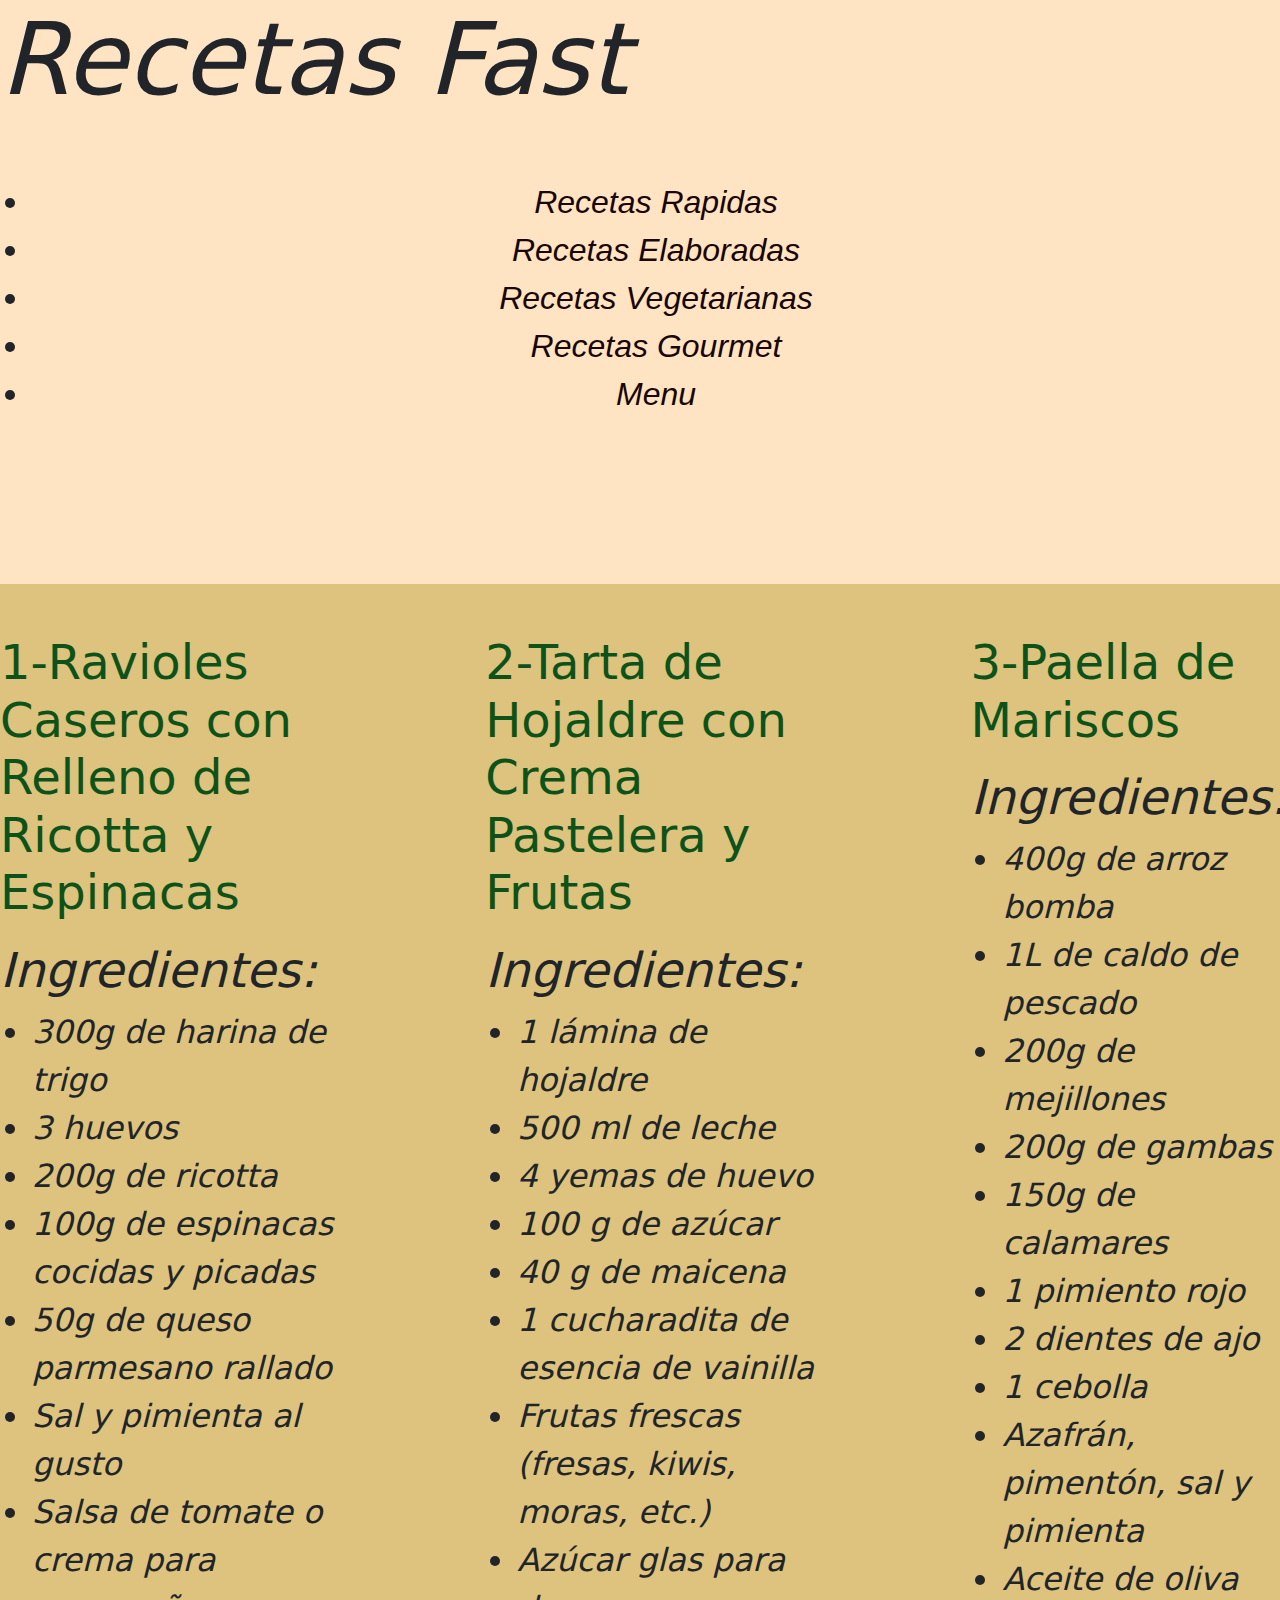
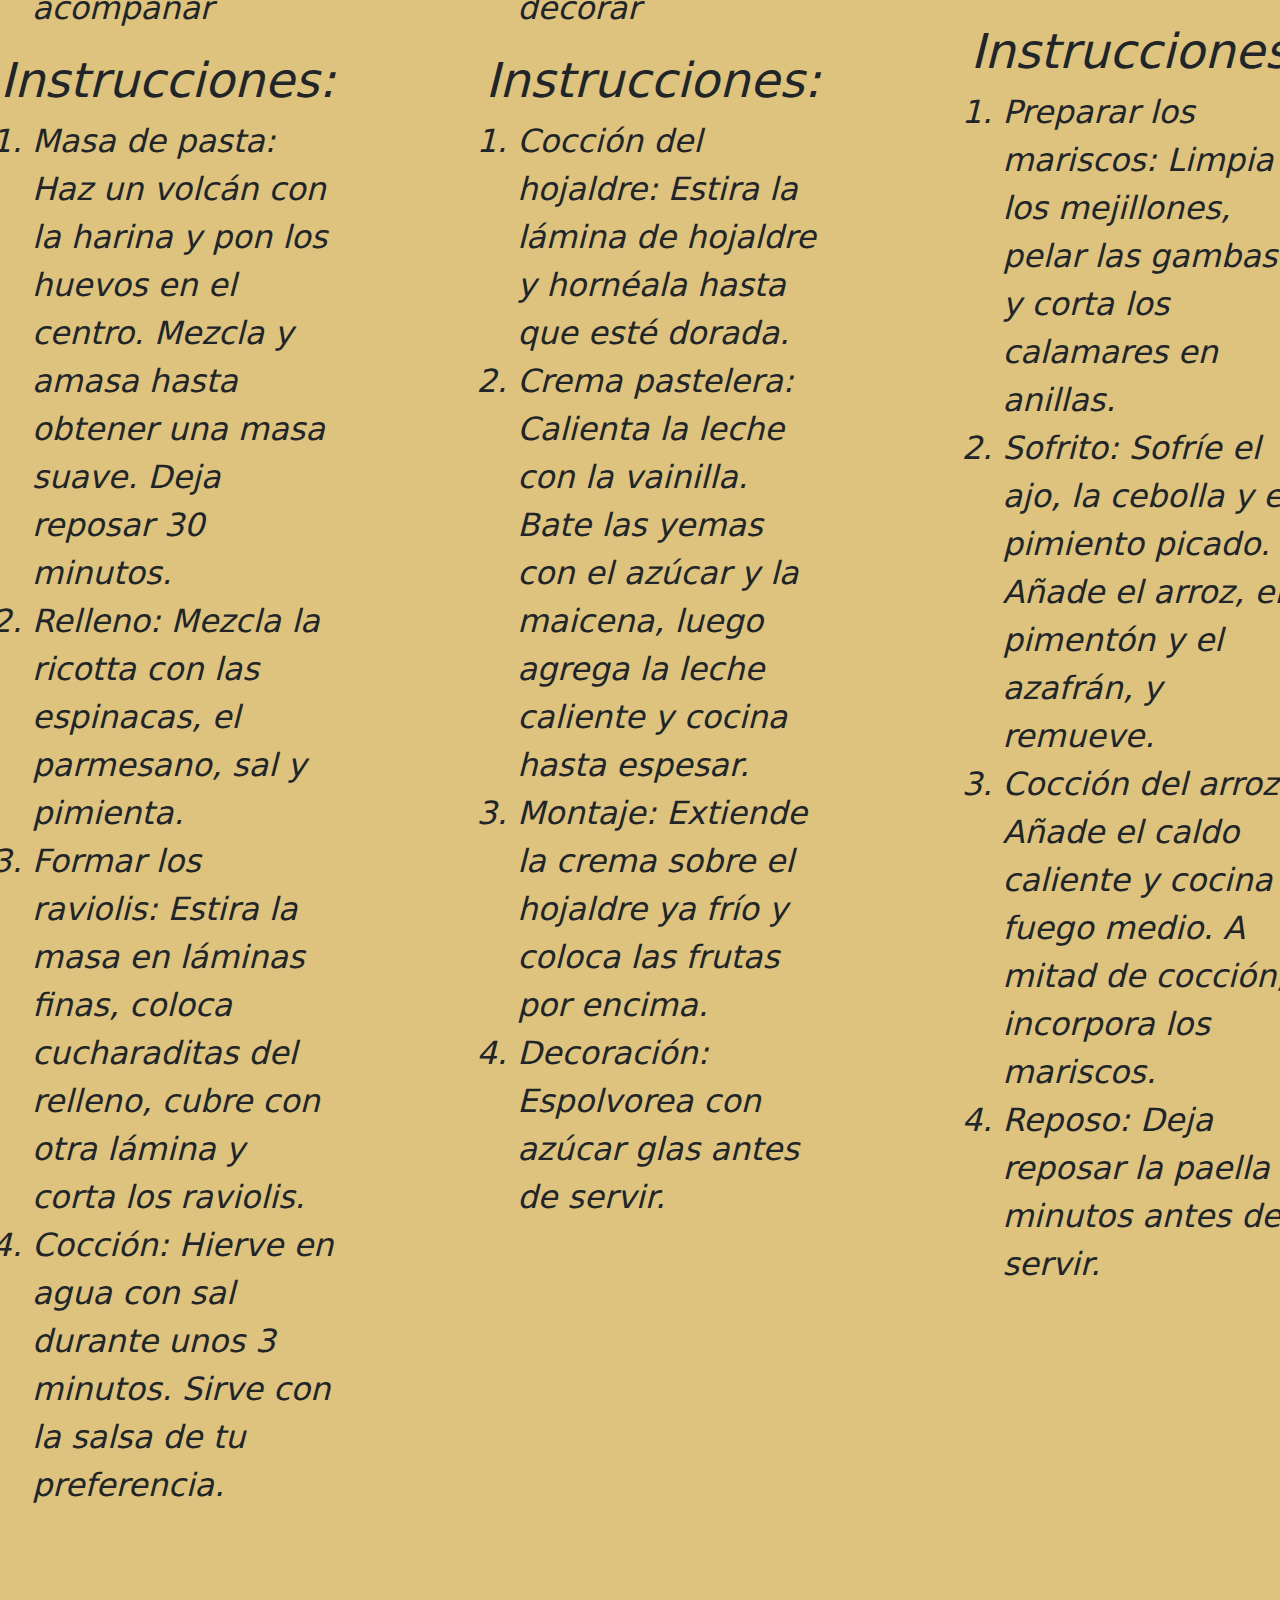
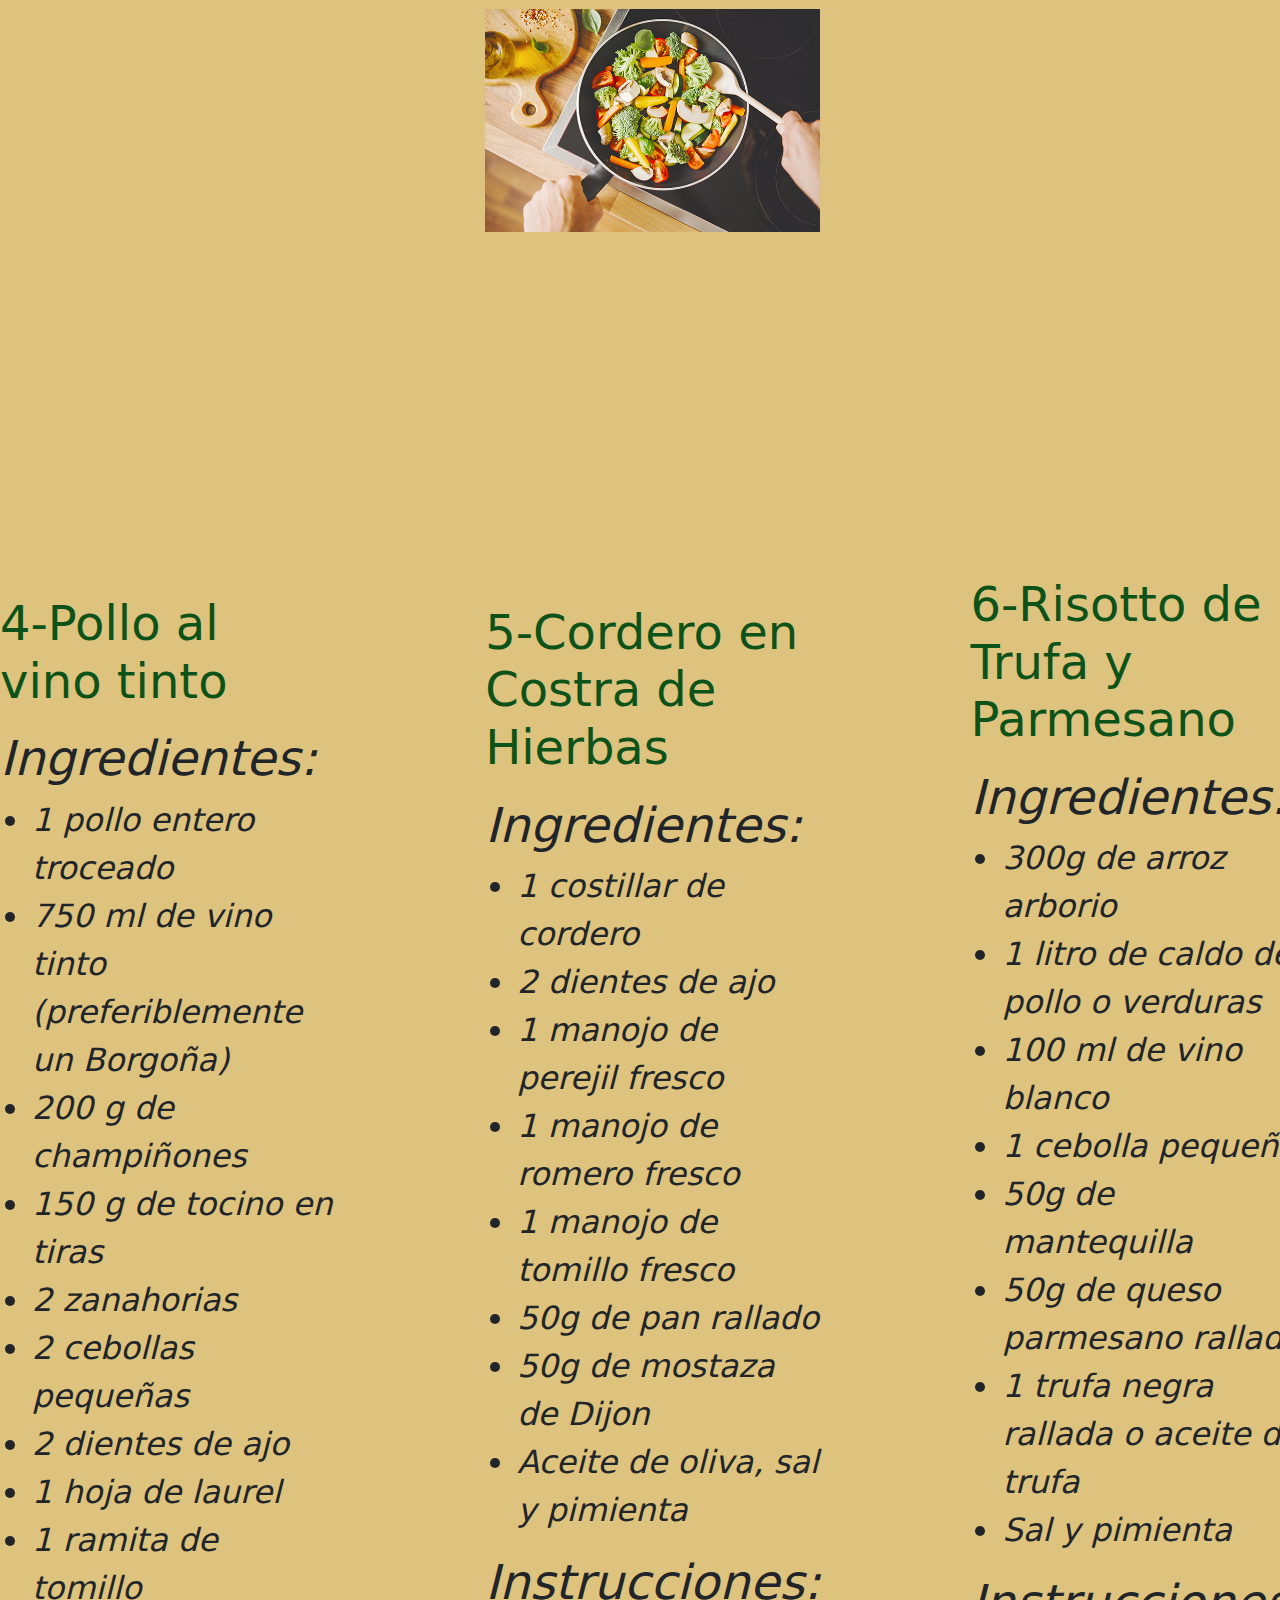
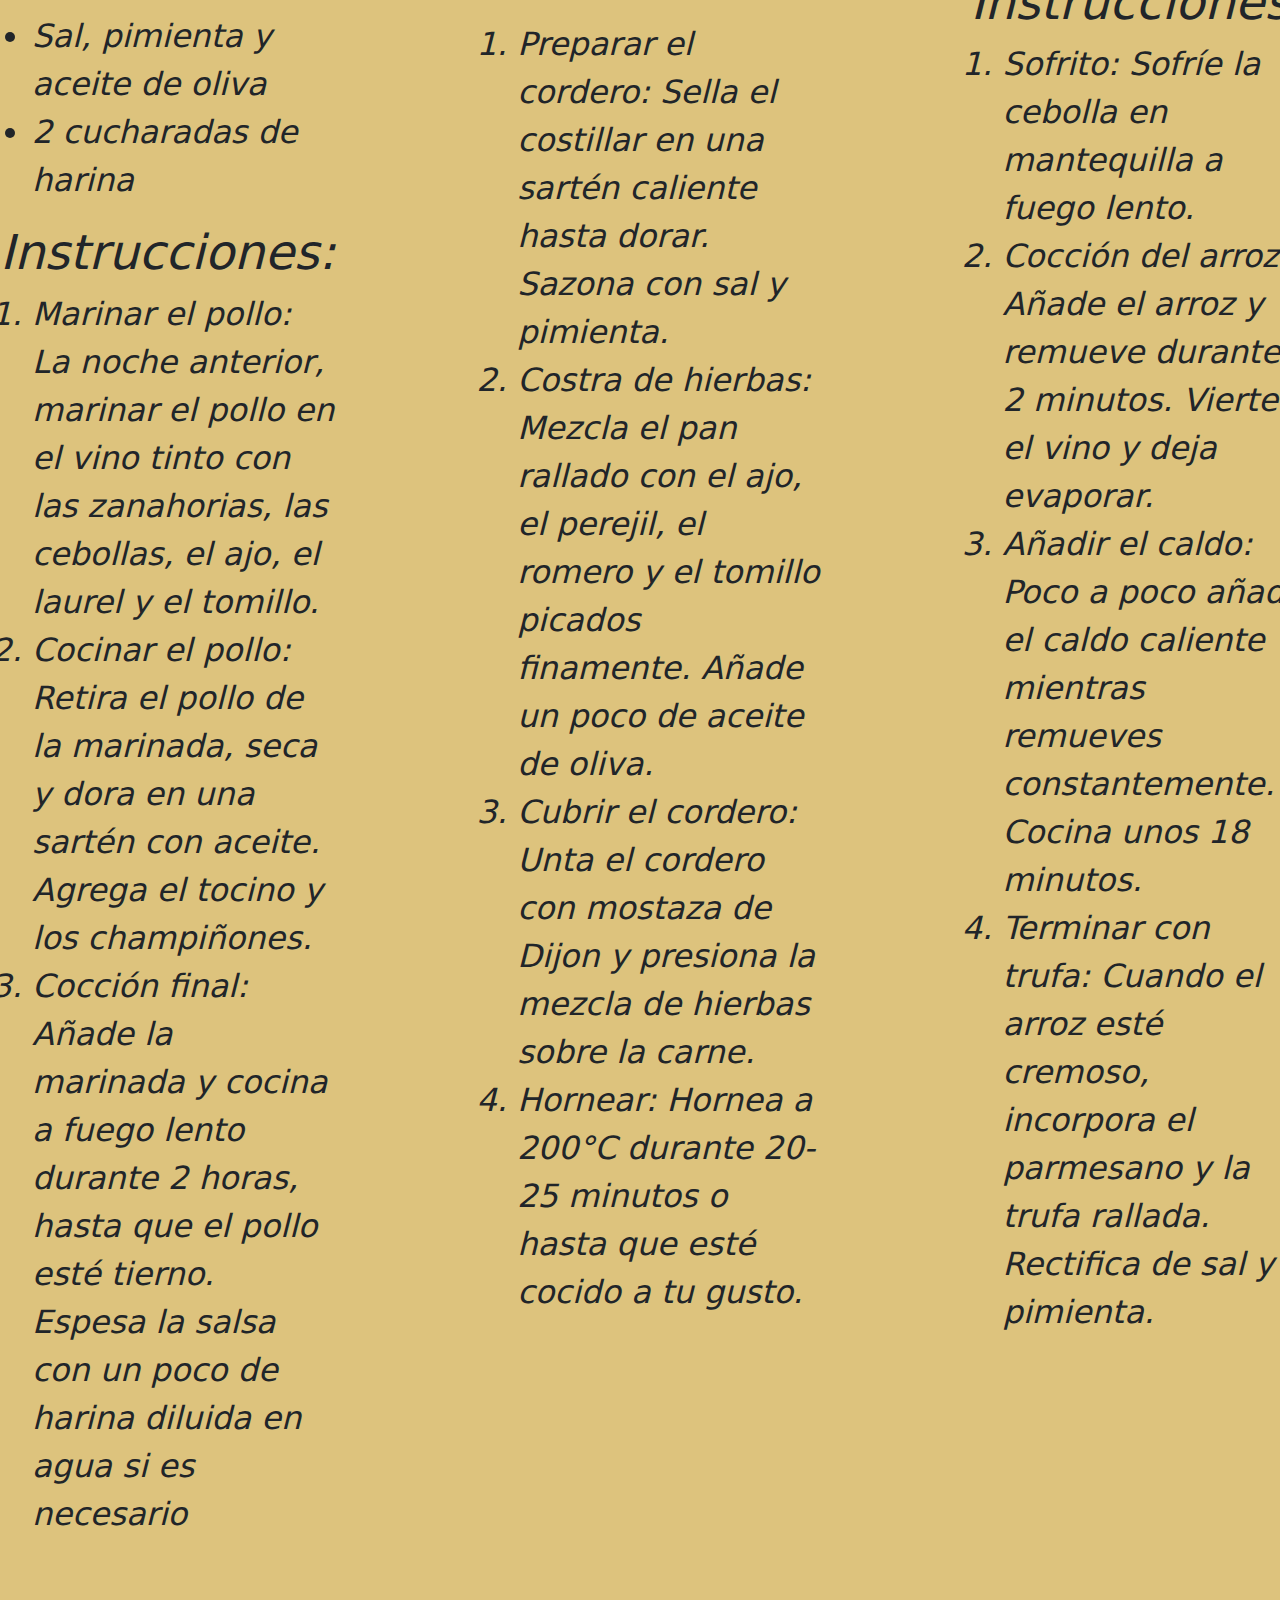
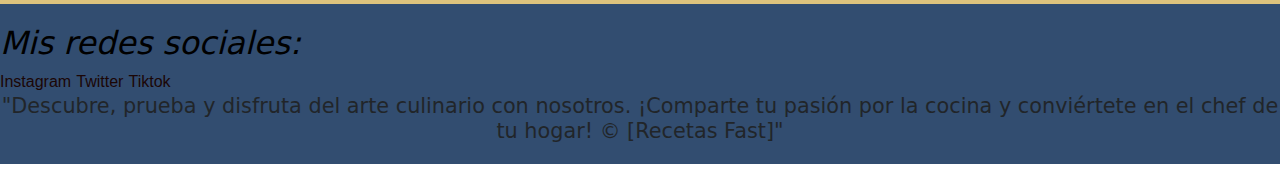
==== html/elaboradas.html @ ef3c0f91 "Entrega N°1" ====
<!DOCTYPE html>
<html lang="en">
<head>
    <meta charset="UTF-8">
    <meta name="viewport" content="width=device-width, initial-scale=1.0">

    <link href="https://cdn.jsdelivr.net/npm/bootstrap@5.3.3/dist/css/bootstrap.min.css" rel="stylesheet" 
    integrity="sha384-QWTKZyjpPEjISv5WaRU9OFeRpok6YctnYmDr5pNlyT2bRjXh0JMhjY6hW+ALEwIH" crossorigin="anonymous">

    <title>RecetasFast</title> <link rel="stylesheet" href="../css/styles.css">
</head>

<body>
     <header>
         <h1>Recetas Fast</h1>
         <nav>
             <ul>
                 <li>
                     <a href="rapidas.html">Recetas Rapidas</a>
                 </li>
                 <li>
                     <a href="elaboradas.html">Recetas Elaboradas</a>
                 </li>
                 <li>
                     <a href="vegetarianas.html">Recetas Vegetarianas</a>
                 </li>
                 <li>
                     <a href="gourmet.html">Recetas Gourmet</a>
                 </li>
                 <li>
                     <a href="../index.html">Menu</a>
                 </li>
             </ul>
         </nav>
         
         <img src="../multimedia/cocinando.avif" width="200px" alt="Gourmet">
         
     </header>



   <main class="grid-container-elaboradas">
   
       <section class="grid-item-1"> 
   
           <div>
                <h3>1-Ravioles Caseros con Relleno de Ricotta y Espinacas</h3>
            <h4 class="ingredientes">Ingredientes:</h4>
            <ul>
                <li>300g de harina de trigo</li>
                <li>3 huevos</li>
                <li>200g de ricotta</li>
                <li>100g de espinacas cocidas y picadas</li>
                <li>50g de queso parmesano rallado</li>
                <li>Sal y pimienta al gusto</li>
                <li>Salsa de tomate o crema para acompañar</li>
            </ul>
            
            
            <h4 class="instrucciones">Instrucciones:</h4>
            <ol>
                <li>Masa de pasta: Haz un volcán con la harina y pon los huevos en el centro. Mezcla y amasa hasta obtener una masa suave. Deja reposar 30 minutos.</li>
                <li>Relleno: Mezcla la ricotta con las espinacas, el parmesano, sal y pimienta.</li>
                <li>Formar los raviolis: Estira la masa en láminas finas, coloca cucharaditas del relleno, cubre con otra lámina y corta los raviolis.</li>
                <li>Cocción: Hierve en agua con sal durante unos 3 minutos. Sirve con la salsa de tu preferencia.</li>
            </ol>
           </div>
   
           <div>
               <h3 class="margin">4-Pollo al vino tinto</h3>
               <h4 class="ingredientes">Ingredientes:</h4>
               <ul>
                   <li>1 pollo entero troceado</li>
                   <li>750 ml de vino tinto (preferiblemente un Borgoña)</li>
                   <li>200 g de champiñones</li>
                   <li>150 g de tocino en tiras</li>
                   <li>2 zanahorias</li>
                   <li>2 cebollas pequeñas</li>
                   <li>2 dientes de ajo</li>
                   <li>1 hoja de laurel</li>
                   <li>1 ramita de tomillo</li>
                   <li>Sal, pimienta y aceite de oliva</li>
                   <li>2 cucharadas de harina</li>
               </ul>
               <h4 class="instrucciones">Instrucciones:</h4>
               <ol>
                   <li>Marinar el pollo: La noche anterior, marinar el pollo en el vino tinto con las zanahorias, las cebollas, el ajo, el laurel y el tomillo.</li>
                   <li>Cocinar el pollo: Retira el pollo de la marinada, seca y dora en una sartén con aceite. Agrega el tocino y los champiñones.</li>
                   <li>Cocción final: Añade la marinada y cocina a fuego lento durante 2 horas, hasta que el pollo esté tierno. Espesa la salsa con un poco de harina diluida en agua si es necesario
               </ol>
           </div>
   
       </section>
   
       <section class="grid-item-2">
   
           <div>
              <h3>2-Tarta de Hojaldre con Crema Pastelera y Frutas</h3>
              <h4 class="ingredientes">Ingredientes:</h4>
              <ul>
                  <li>1 lámina de hojaldre</li>
                  <li>500 ml de leche</li>
                  <li>4 yemas de huevo</li>
                  <li>100 g de azúcar</li>
                  <li>40 g de maicena</li>
                  <li>1 cucharadita de esencia de vainilla</li>
                  <li>Frutas frescas (fresas, kiwis, moras, etc.)</li>
                  <li>Azúcar glas para decorar</li>
              </ul>
              <h4 class="instrucciones">Instrucciones:</h4>
              <ol>
                  <li>Cocción del hojaldre: Estira la lámina de hojaldre y hornéala hasta que esté dorada.</li>
                  <li>Crema pastelera: Calienta la leche con la vainilla. Bate las yemas con el azúcar y la maicena, luego agrega la leche caliente y cocina hasta espesar.</li>
                  <li>Montaje: Extiende la crema sobre el hojaldre ya frío y coloca las frutas por encima.</li>
                  <li>Decoración: Espolvorea con azúcar glas antes de servir.</li>
              </ol>
           </div>
   
   
   
           <section>
               <div class="grid-imagen">
                  <img class="grid-imagen" src="../multimedia/comida-elaborada2.jpg" class="centrar-imagenes" width="100%" alt="Comida">
               </div>
           </section>
   
   
   
           <div>
               <h3>5-Cordero en Costra de Hierbas</h3>
               <h4 class="ingredientes">Ingredientes:</h4>
               <ul>
                   <li>1 costillar de cordero</li>
                   <li>2 dientes de ajo</li>
                   <li>1 manojo de perejil fresco</li>
                   <li>1 manojo de romero fresco</li>
                   <li>1 manojo de tomillo fresco</li>
                   <li>50g de pan rallado</li>
                   <li>50g de mostaza de Dijon</li>
                   <li>Aceite de oliva, sal y pimienta</li>
               </ul>
               <h4 class="instrucciones">Instrucciones:</h4>
               <ol>
                   <li>Preparar el cordero: Sella el costillar en una sartén caliente hasta dorar. Sazona con sal y pimienta.</li>
                   <li>Costra de hierbas: Mezcla el pan rallado con el ajo, el perejil, el romero y el tomillo picados finamente. Añade un poco de aceite de oliva.</li>
                   <li>Cubrir el cordero: Unta el cordero con mostaza de Dijon y presiona la mezcla de hierbas sobre la carne.</li>
                   <li>Hornear: Hornea a 200°C durante 20-25 minutos o hasta que esté cocido a tu gusto.</li>
               </ol>
           </div>
   
       </section>
   
   
   
       <section class="grid-item-3">
   
           <div>
            <h3>3-Paella de Mariscos</h3>
             <h4 class="ingredientes">Ingredientes:</h4>
             <ul>
                 <li>400g de arroz bomba</li>
                 <li>1L de caldo de pescado</li>
                 <li>200g de mejillones</li>
                 <li>200g de gambas</li>
                 <li>150g de calamares</li>
                 <li>1 pimiento rojo</li>
                 <li>2 dientes de ajo</li>
                 <li>1 cebolla</li>
                 <li>Azafrán, pimentón, sal y pimienta</li>
                 <li>Aceite de oliva</li>
             </ul>
             <h4 class="instrucciones">Instrucciones:</h4>
             <ol>
                 <li>Preparar los mariscos: Limpia los mejillones, pelar las gambas y corta los calamares en anillas.</li>
                 <li>Sofrito: Sofríe el ajo, la cebolla y el pimiento picado. Añade el arroz, el pimentón y el azafrán, y remueve.</li>
                 <li>Cocción del arroz: Añade el caldo caliente y cocina a fuego medio. A mitad de cocción, incorpora los mariscos.</li>
                 <li>Reposo: Deja reposar la paella 5 minutos antes de servir.</li>
             </ol>
           </div>
       
           <div>
               <h3 class="margin">6-Risotto de Trufa y Parmesano</h3>
               <h4 class="ingredientes">Ingredientes:</h4>
               <ul>
                   <li>300g de arroz arborio</li>
                   <li>1 litro de caldo de pollo o verduras</li>
                   <li>100 ml de vino blanco</li>
                   <li>1 cebolla pequeña</li>
                   <li>50g de mantequilla</li>
                   <li>50g de queso parmesano rallado</li>
                   <li>1 trufa negra rallada o aceite de trufa</li>
                   <li>Sal y pimienta</li>
               </ul>
               <h4 class="instrucciones">Instrucciones:</h4>
               <ol>
                   <li>Sofrito: Sofríe la cebolla en mantequilla a fuego lento.</li>
                   <li>Cocción del arroz: Añade el arroz y remueve durante 2 minutos. Vierte el vino y deja evaporar.</li>
                   <li>Añadir el caldo: Poco a poco añade el caldo caliente mientras remueves constantemente. Cocina unos 18 minutos.</li>
                   <li>Terminar con trufa: Cuando el arroz esté cremoso, incorpora el parmesano y la trufa rallada. Rectifica de sal y pimienta.</li>
               </ol>
           </div>
   
       </section>
   
   
    </main>

    <footer>

     <h3> Mis redes sociales:</h3>

     <a href="https://www.instagram.com/_lauty_m_/">Instagram</a>
     <a href="https://x.com/Lauty2605">Twitter</a>
     <a href="https://www.tiktok.com/@0_lautty_0">Tiktok</a>

     <h4 class="moverFooter">"Descubre, prueba y disfruta del arte culinario con nosotros. ¡Comparte tu pasión por la cocina y conviértete en el chef de tu hogar! © [Recetas Fast]"</h4>

    </footer>


   <script src="https://cdn.jsdelivr.net/npm/bootstrap@5.3.3/dist/js/bootstrap.bundle.min.js" integrity="sha384-YvpcrYf0tY3lHB60NNkmXc5s9fDVZLESaAA55NDzOxhy9GkcIdslK1eN7N6jIeHz" 
   crossorigin="anonymous"> </script>

</body>

</html>
---- css/styles.css ----
* {margin: 0;
  padding: 0;
  box-sizing: border-box;}
 
 
 header{background-color: bisque;}

 header h1 {
  font-size: 100px;
  font-style: italic; 
 }

  body header img {
    position: relative;
    left: 1500px;
    top: -100px;
  }

  nav {
    text-align: center;
    font-size: 200%;
    position: relative;
    top: 50px;
  }

  a {
    text-decoration: none;
    color: rgb(27, 6, 6);
    font-weight: 2000;
    font-family: Arial, Helvetica, sans-serif;
  }




  main {background-color: rgb(221, 195, 125);}


  main h2 {
    margin-bottom: 60px;
    font-style: oblique;
    font-size: 2rem;
  }


  .grid-container {
    margin-top: 25px;
    margin-left: 25px;
    margin-right: 25px;

    display: grid ;
    grid-template-columns: repeat(4, 1fr);
    grid-template-rows: repeat(4, 250px);
    gap: 25px;
  }

  .grid-container .grid-item-1 {
    grid-column: 1/3;
    grid-row: 1/3;
    border-radius: 10px;
    text-align: center;
    font-size: 19px;
  }

  .grid-container .grid-item-2 {
    grid-column: 3/5;
    grid-row: 1/3;
    border-radius: 10px;
    text-align: center;
    font-size: 20px;
  }

  .grid-container .grid-item-3 {
    grid-column: 1/3;
    grid-row: 3/5;
    border-radius: 10px;
    text-align: center;
    font-size: 20px;
  }

  .grid-container .grid-item-4 {
    grid-column: 3/5;
    grid-row: 3/5;
    border-radius: 10px;
    text-align: center;
    font-size: 20px;
  }






  .grid-container-rapidas {
    display: grid ;
    grid-template-columns: repeat(3, 1fr);
    grid-template-rows: repeat(1, 1fr);
  }

  .grid-container-rapidas .grid-item-1 {
    display: grid;
    margin-top: 50px;
    margin-bottom: 30px;
  }

  .grid-container-rapidas .grid-item-2  {
    display: flex;
    align-items: center;
    padding-left: 2rem;
  }

  .grid-container-rapidas .grid-item-3 {
   display: grid;
   margin-top: 50px;
   margin-bottom: 50px;
  }

  




  .grid-container-elaboradas {
    display: grid ;
    grid-template-columns: repeat(3, 1fr);
    grid-template-rows: repeat(1, 1fr);
    gap: 150px;
  }

  .grid-container-elaboradas .grid-item-1 {
    display: grid;
    gap: 150px;
    margin-top: 50px;
    margin-bottom: 50px;
  }

  .grid-container-elaboradas .grid-item-2{
    display: grid;
    gap: 150px;
    margin-top: 50px;
    margin-bottom: 50px;
  }

  .grid-container-elaboradas .grid-item-2 .grid-imagen {
    display: grid;
    align-items: center;
    gap: 100px;
  }

  .grid-container-elaboradas .grid-item-3 {
    display: grid;
    gap: 150px;
    margin-top: 50px;
    margin-bottom: 50px;
  }






  .grid-container-vegetarianas {
    display: grid ;
    grid-template-columns: repeat(3, 1fr);
    grid-template-rows: repeat(1, 1fr);
    gap: 150px;
  }

  .grid-container-vegetarianas .grid-item-1 {
    display: grid;
    gap: 150px;
    margin-top: 50px;
    margin-bottom: 50px;
  }

  .grid-container-vegetarianas .grid-item-1 .grid-imagen-1 {
   display: flex;
  }

  .grid-container-vegetarianas .grid-item-2 {
    display: grid;
    align-items: center;
    gap: 100px;
  }

  .grid-container-vegetarianas .grid-item-3 {
    display: grid;
    gap: 150px;
    margin-top: 50px;
    margin-bottom: 50px;
  }

  .grid-container-vegetarianas .grid-item-1 .grid-imagen-2 {
    display: flex;
  }






  .grid-container-gourmet {
    display: grid ;
    grid-template-columns: repeat(3, 1fr);
    grid-template-rows: repeat(1, 1fr);
    gap: 150px;
  }

  .grid-container-gourmet .grid-item-1 {
    display: grid;
    gap: 150px;
    margin-top: 50px;
    margin-bottom: 50px;
  }

  .grid-container-gourmet .grid-item-2 {
    display: flex;
    align-items: center;
    padding-left: 2rem;
  }

  .grid-container-gourmet .grid-item-3 {
    display: grid;
    gap: 150px;
    margin-top: 50px;
    margin-bottom: 50px;
  }
  
  



  footer {background-color: rgb(50, 77, 112);}

  footer h3 {
    color: rgb(0, 0, 0);
    padding-top: 20px;
    font-style: italic;
    font-size: 2rem;
  }

  footer h4 {
    font-size: 130%;
  }

  .moverFooter {
    text-align: center;
    padding-bottom: 20px;
  }






  h3 {
    color: rgb(13, 83, 25);
    font-size: 3rem;
  }

  ul li {
    font-size: 2rem;
    font-style: oblique;
  }

  ol li {
    font-size: 2rem;
    font-style: oblique;
  }

  .editor-de-recetas {
    margin-bottom: 75px;
  }

  .centrar-imagenes {
    margin-bottom: 75px;
    justify-content: center;
    margin-left: 650px;
  }

  .ingredientes {
    margin-top: 20px;
    font-size: 3rem;
    font-style: italic;
  }

  .instrucciones {
    margin-top: 20px;
    font-size: 3rem;
    font-style: italic;
  }

  .margin {
    margin-top: 520px;
  }

  .marginImagen1 {
    margin-top: 300px;
    margin-bottom: 150px;
  }

  .marginImagen2 {
    margin-bottom: 50px;
  }
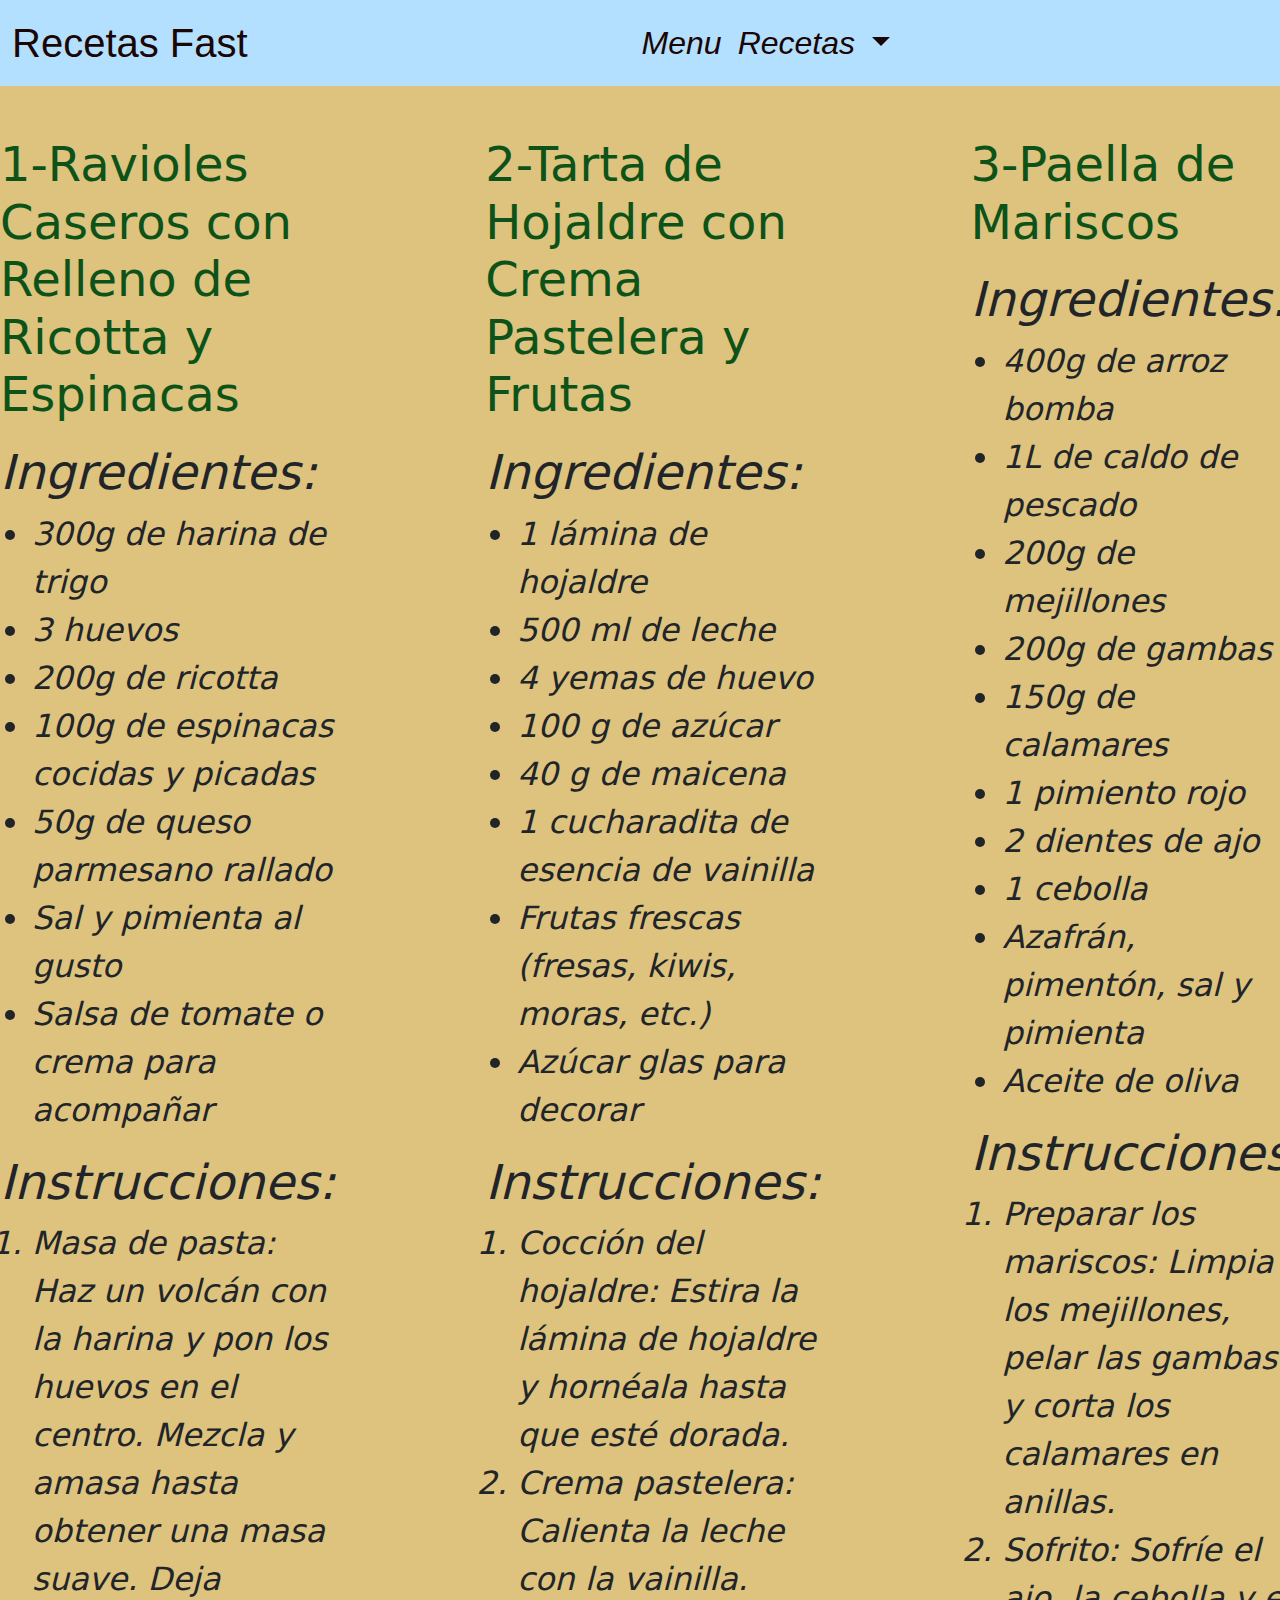
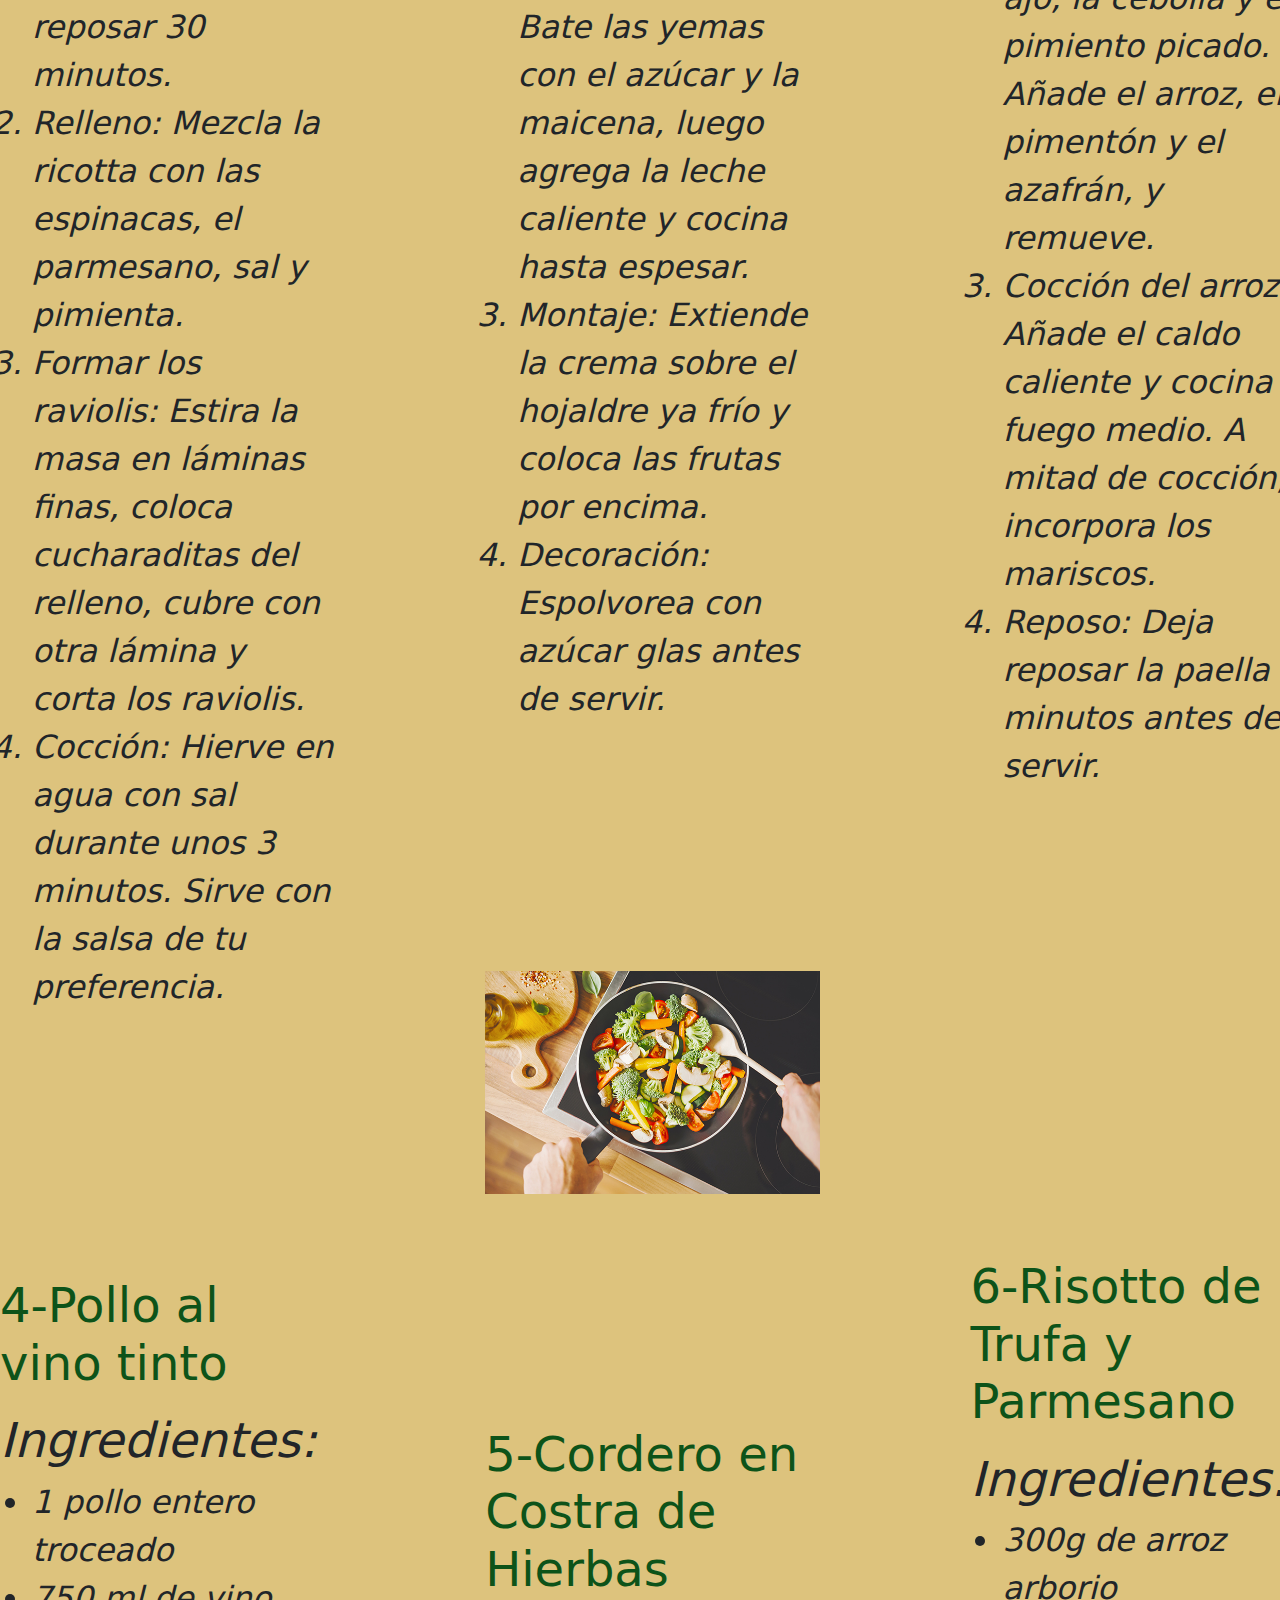
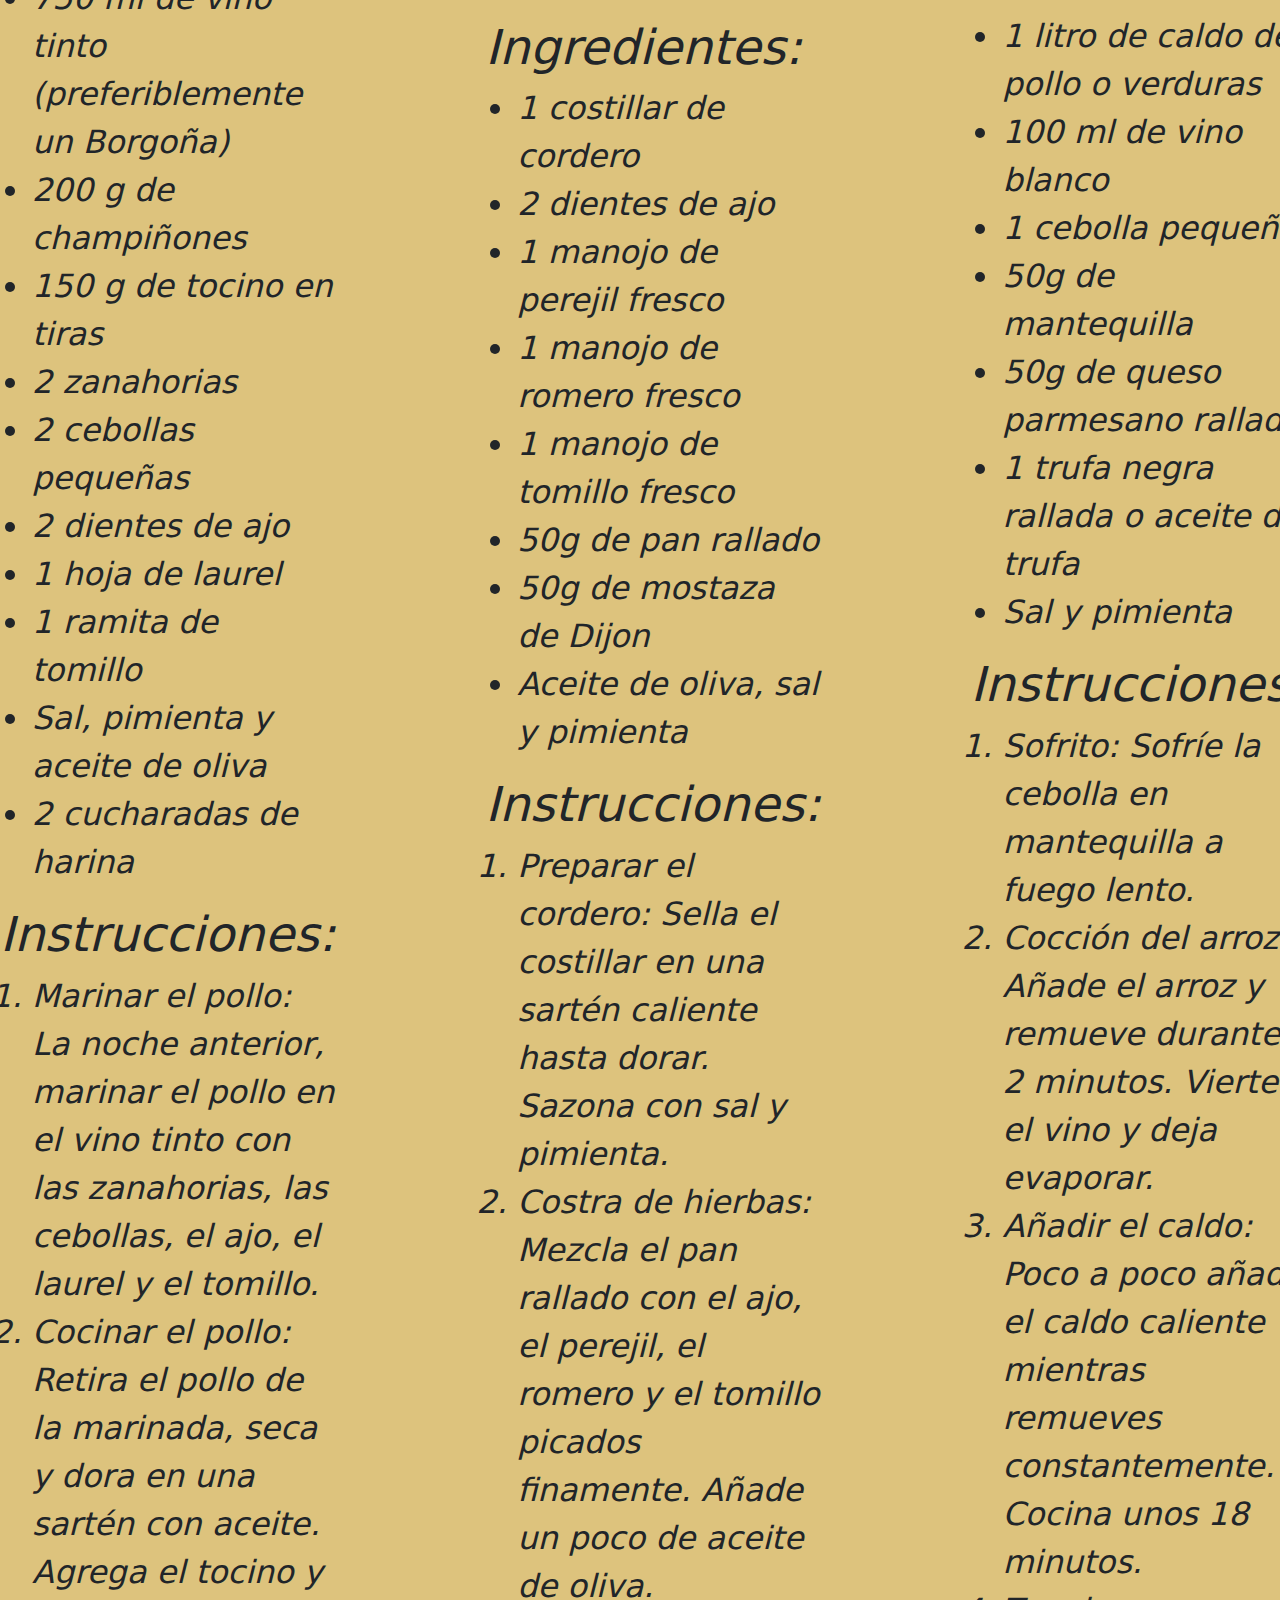
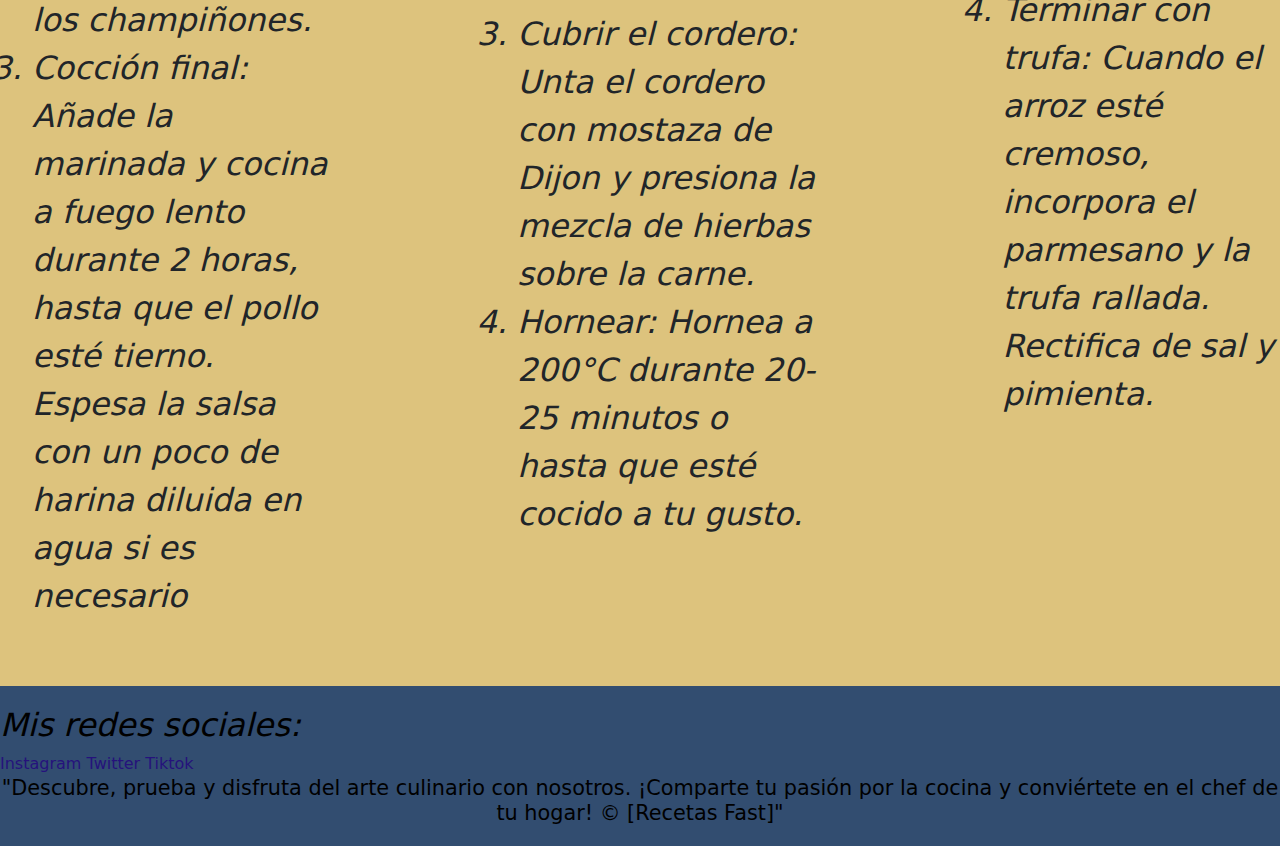
==== commit c59aed96: "Casi definitivo" ====
--- a/html/elaboradas.html
+++ b/html/elaboradas.html
@@ -11,36 +11,42 @@
 </head>
 
 <body>
+
      <header>
-         <h1>Recetas Fast</h1>
-         <nav>
-             <ul>
-                 <li>
-                     <a href="rapidas.html">Recetas Rapidas</a>
-                 </li>
-                 <li>
-                     <a href="elaboradas.html">Recetas Elaboradas</a>
-                 </li>
-                 <li>
-                     <a href="vegetarianas.html">Recetas Vegetarianas</a>
-                 </li>
-                 <li>
-                     <a href="gourmet.html">Recetas Gourmet</a>
-                 </li>
-                 <li>
-                     <a href="../index.html">Menu</a>
-                 </li>
-             </ul>
-         </nav>
-         
-         <img src="../multimedia/cocinando.avif" width="200px" alt="Gourmet">
-         
+
+        <nav class="navbar navbar-expand-lg" style="background-color: #b3e0ff;">
+            <div class="container-fluid d-flex justify-content-between">
+              <a class="navbar-brand fs-1" href="#">Recetas Fast</a>
+              <button class="navbar-toggler" type="button" data-bs-toggle="collapse" data-bs-target="#navbarSupportedContent" aria-controls="navbarSupportedContent" aria-expanded="false" aria-label="Toggle navigation">
+                <span class="navbar-toggler-icon"></span>
+              </button>
+              <div class="collapse navbar-collapse justify-content-center" id="navbarSupportedContent">
+                <ul class="navbar-nav mb-2 mb-lg-0">
+                  <li class="nav-item">
+                    <a class="nav-link active" aria-current="page" href="../index.html">Menu</a>
+                  </li>
+                  <li class="nav-item dropdown">
+                    <a class="nav-link dropdown-toggle" href="#" role="button" data-bs-toggle="dropdown" aria-expanded="false">
+                      Recetas
+                    </a>
+                    <ul class="dropdown-menu mx-auto">
+                      <li><a class="dropdown-item" href="../html/rapidas.html">Recetas Rapidas</a></li>
+                      <li><a class="dropdown-item" href="../html/elaboradas.html">Recetas Elaboradas</a></li>
+                      <li><a class="dropdown-item" href="../html/vegetarianas.html">Recetas Vegetarianas</a></li>
+                      <li><a class="dropdown-item" href="../html/gourmet.html">Recetas Gourmet</a></li>
+                    </ul>
+                  </li>
+                </ul>
+              </div>
+            </div>
+          </nav>
+          
      </header>
 
 
 
-   <main class="grid-container-elaboradas">
-   
+   <main class="grid-container-elaboradas"> 
+
        <section class="grid-item-1"> 
    
            <div>
--- a/css/styles.css
+++ b/css/styles.css
@@ -1,43 +1,16 @@
 * {margin: 0;
   padding: 0;
   box-sizing: border-box;}
- 
- 
- header{background-color: bisque;}
-
- header h1 {
-  font-size: 100px;
-  font-style: italic; 
- }
-
-  body header img {
-    position: relative;
-    left: 1500px;
-    top: -100px;
-  }
-
-  nav {
-    text-align: center;
-    font-size: 200%;
-    position: relative;
-    top: 50px;
-  }
-
-  a {
-    text-decoration: none;
-    color: rgb(27, 6, 6);
-    font-weight: 2000;
-    font-family: Arial, Helvetica, sans-serif;
-  }
-
-
-
+
+  header a {
+    text-decoration: none !important;
+    color: rgb(27, 6, 6) !important;
+    font-family: Arial, Helvetica, sans-serif !important;
+  }
 
   main {background-color: rgb(221, 195, 125);}
 
-
   main h2 {
-    margin-bottom: 60px;
     font-style: oblique;
     font-size: 2rem;
   }
@@ -88,9 +61,6 @@
 
 
 
-
-
-
   .grid-container-rapidas {
     display: grid ;
     grid-template-columns: repeat(3, 1fr);
@@ -115,8 +85,6 @@
    margin-bottom: 50px;
   }
 
-  
-
 
 
 
@@ -243,7 +211,13 @@
     font-size: 130%;
   }
 
+  footer a {
+    color: rgb(37, 18, 124);
+    text-decoration: none;
+  }
+
   .moverFooter {
+    color: black;
     text-align: center;
     padding-bottom: 20px;
   }
@@ -270,12 +244,6 @@
 
   .editor-de-recetas {
     margin-bottom: 75px;
-  }
-
-  .centrar-imagenes {
-    margin-bottom: 75px;
-    justify-content: center;
-    margin-left: 650px;
   }
 
   .ingredientes {
@@ -291,14 +259,5 @@
   }
 
   .margin {
-    margin-top: 520px;
-  }
-
-  .marginImagen1 {
-    margin-top: 300px;
-    margin-bottom: 150px;
-  }
-
-  .marginImagen2 {
-    margin-bottom: 50px;
-  }+    margin-top: 100px;
+  }
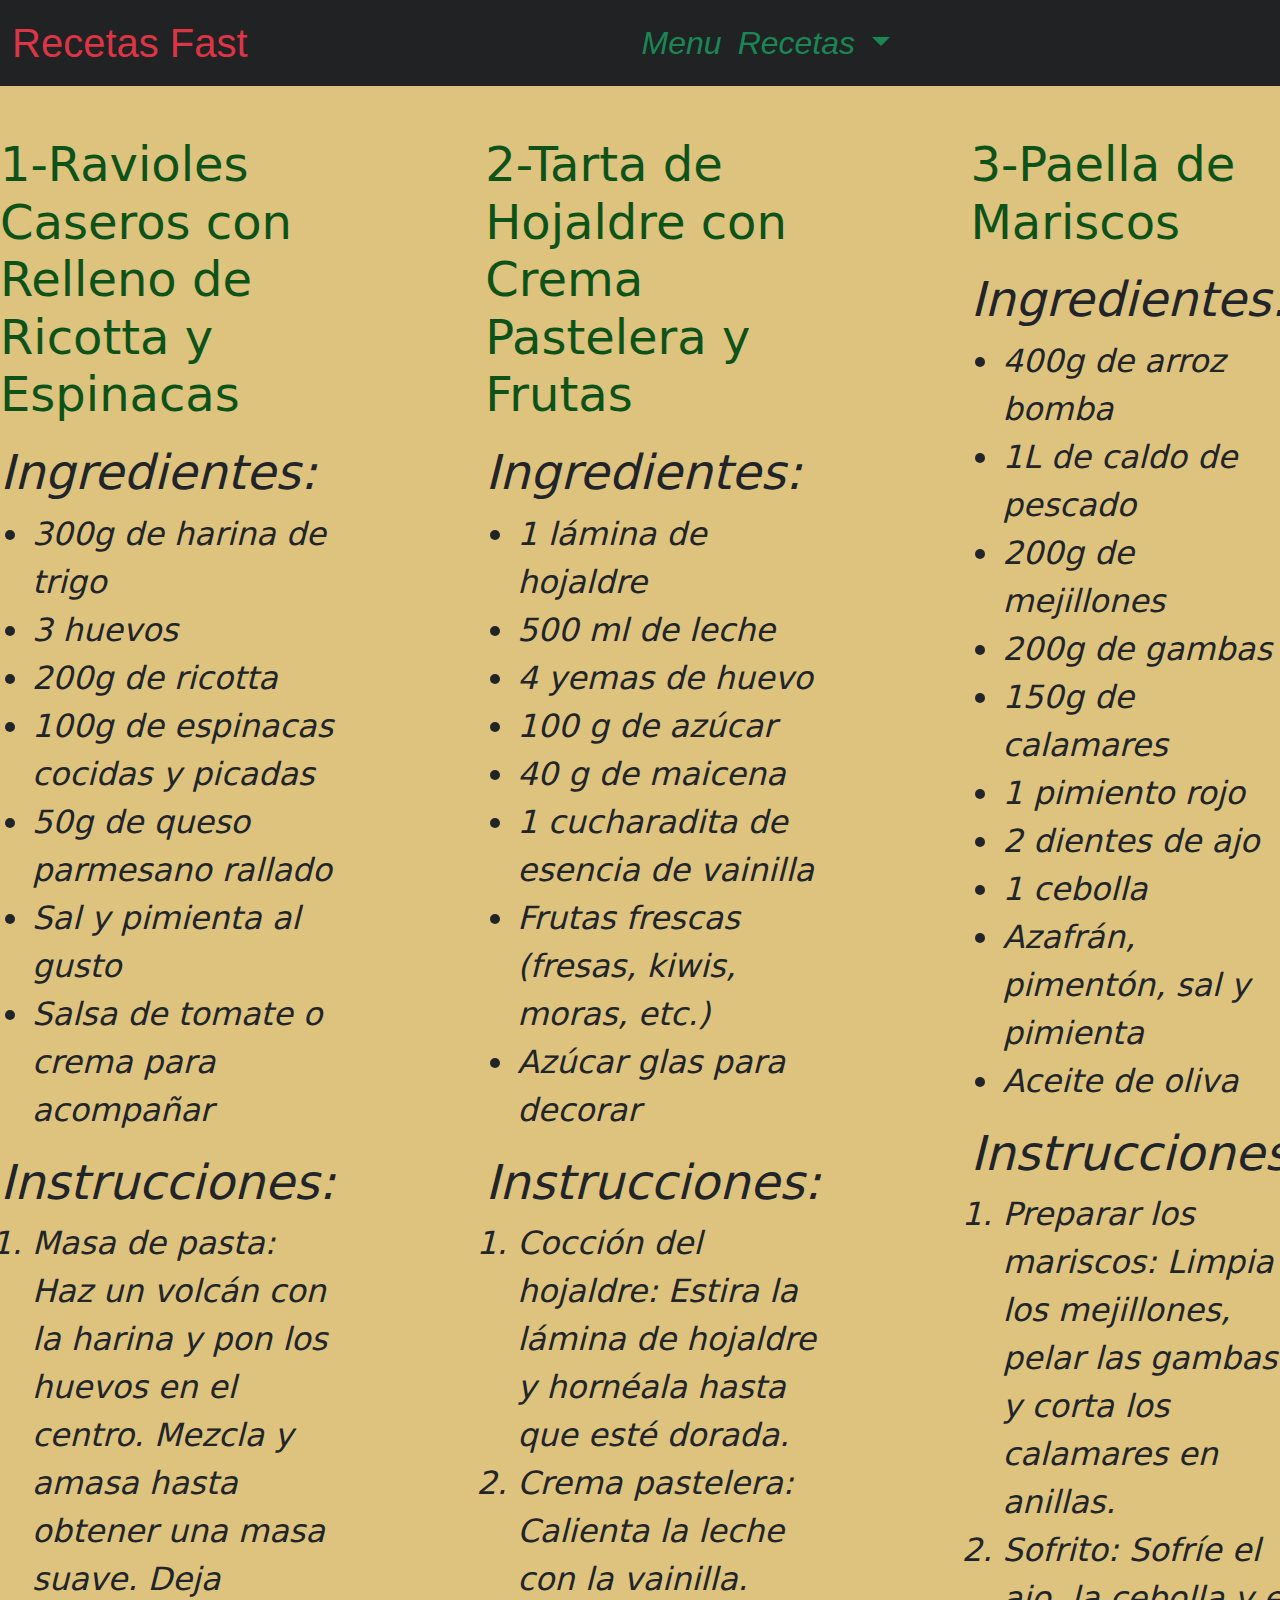
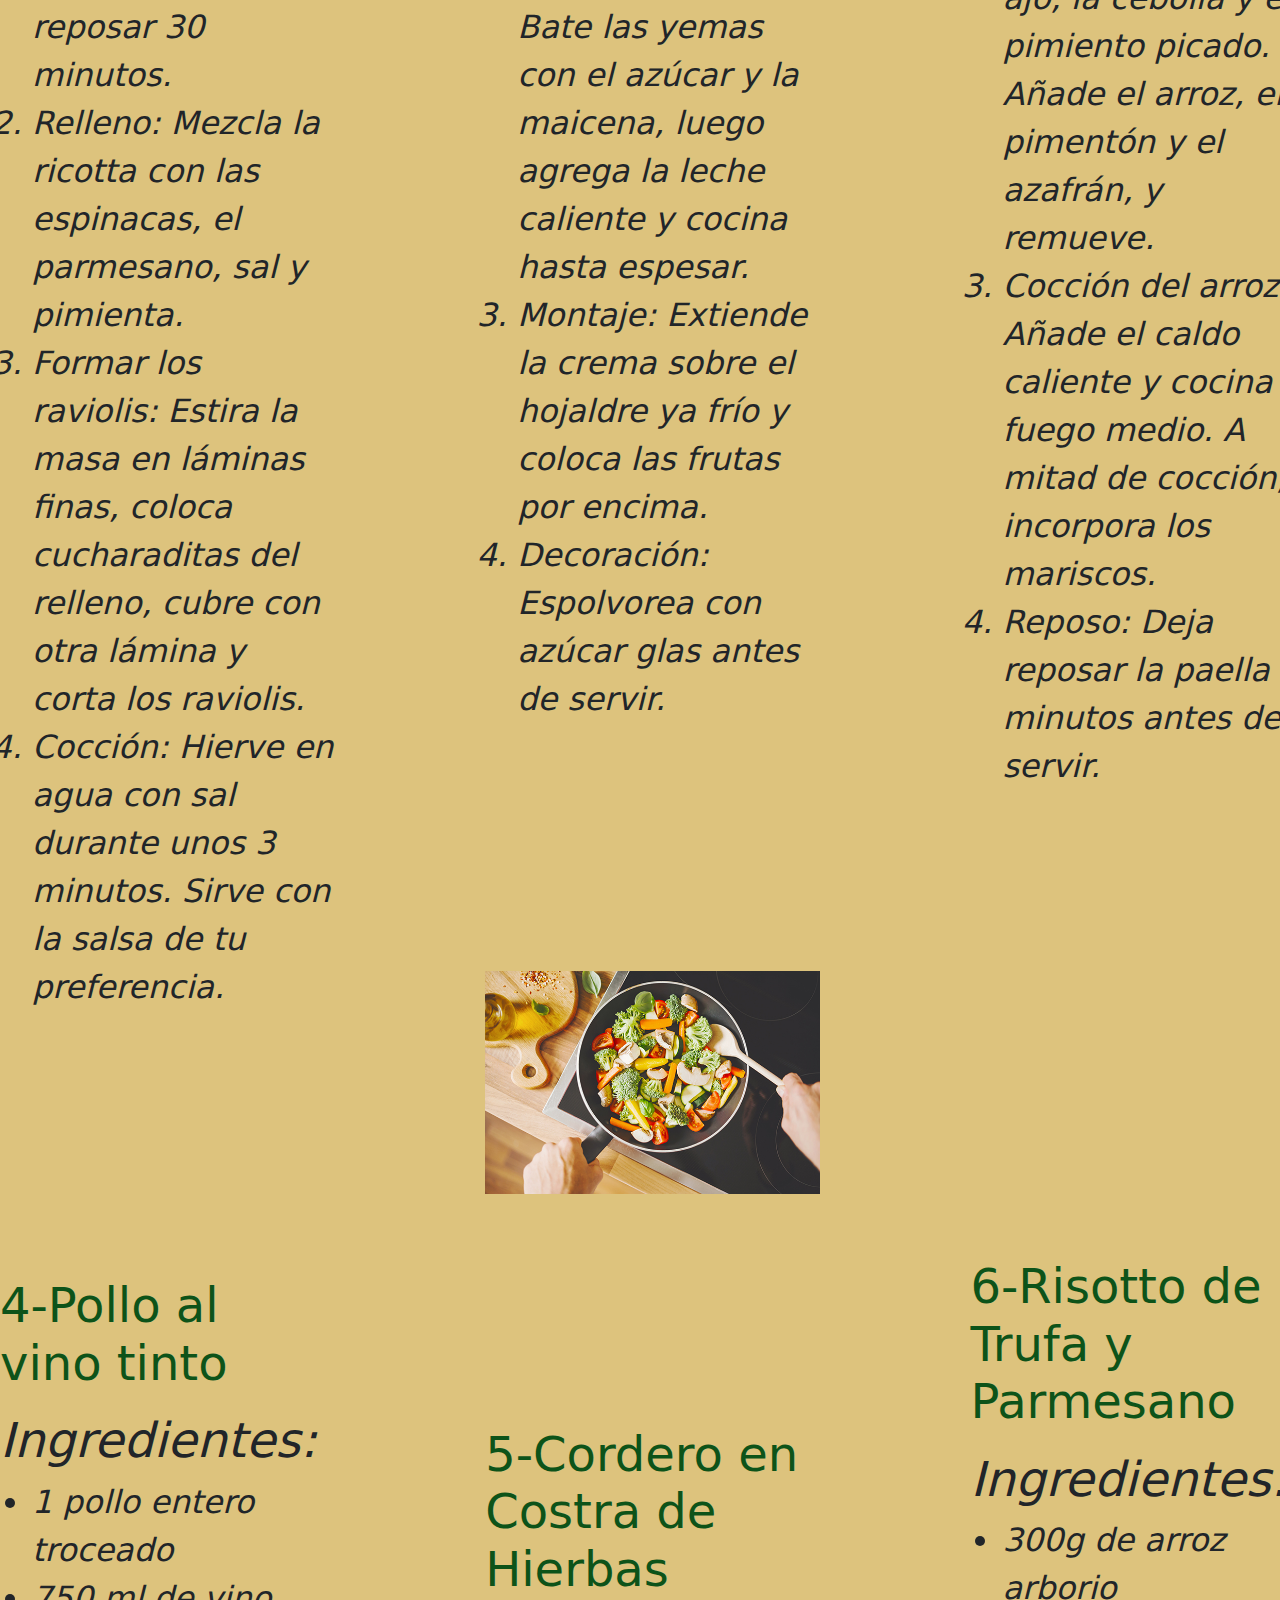
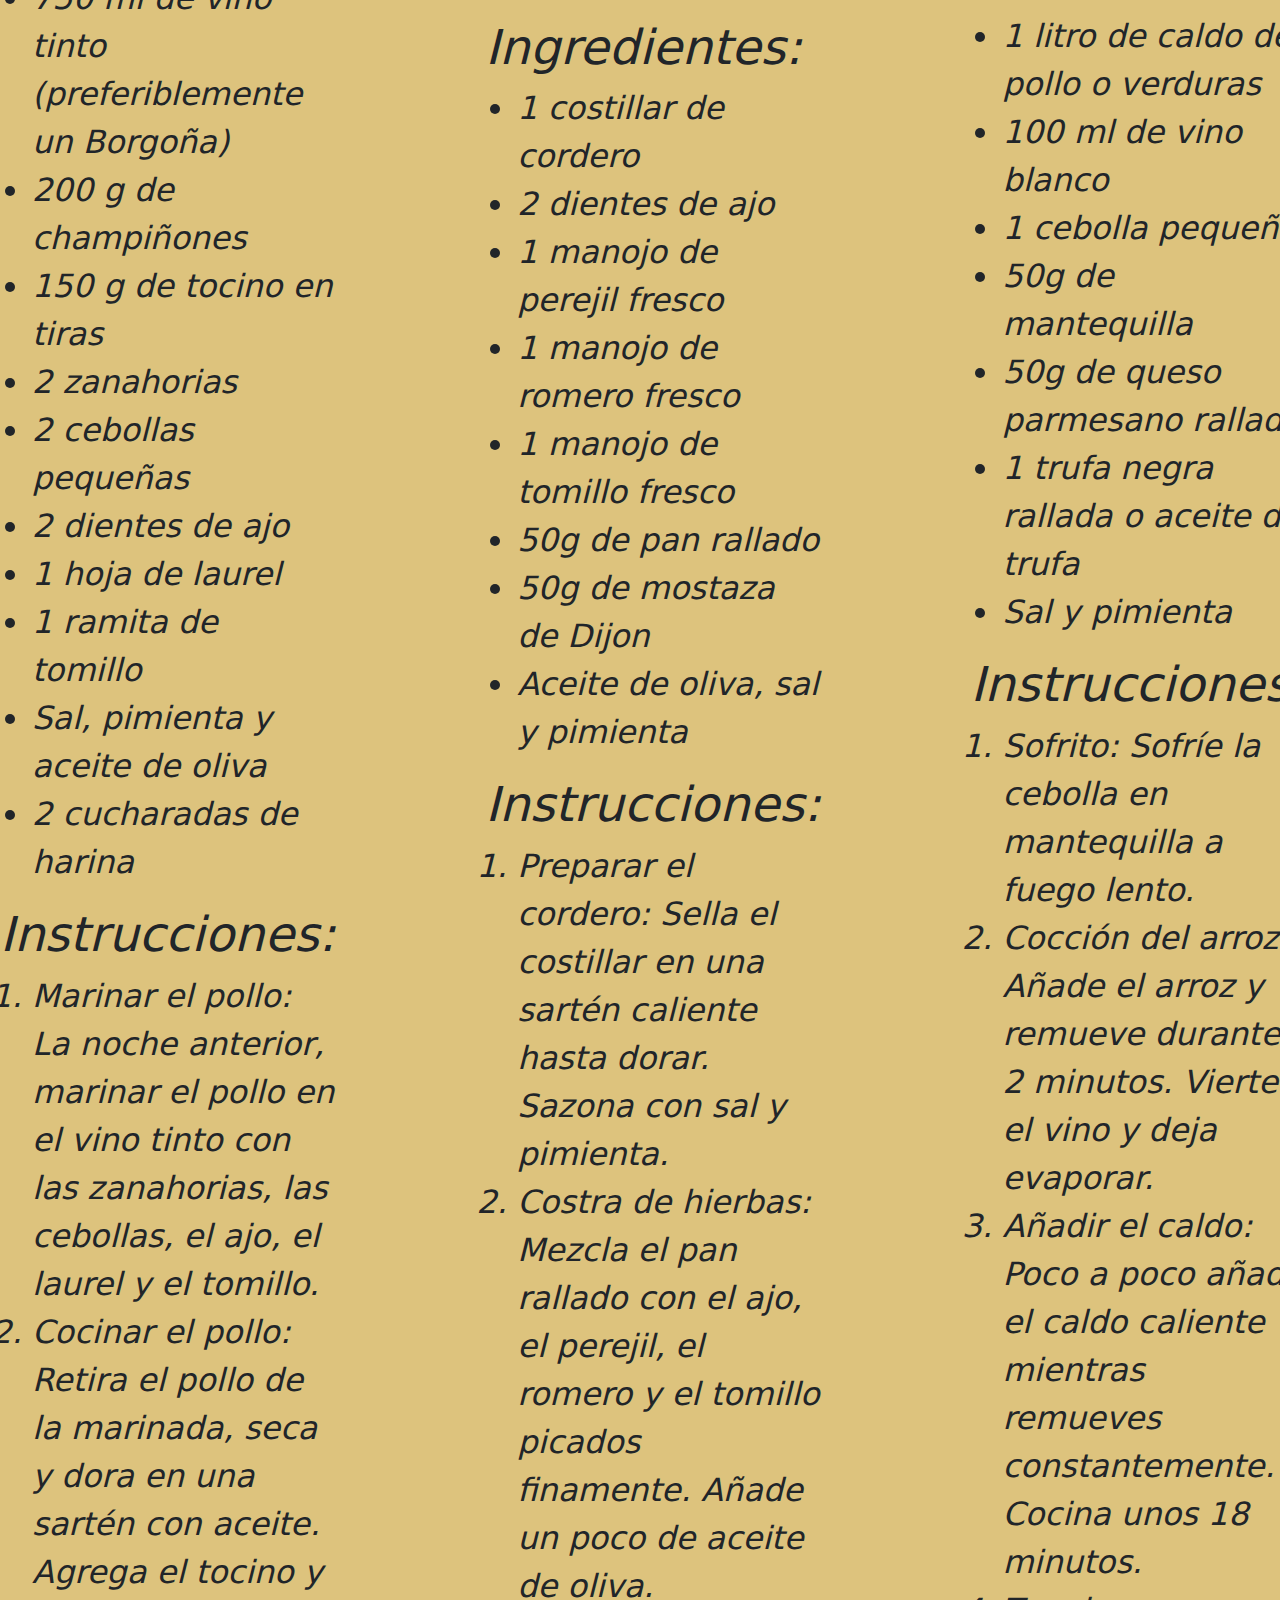
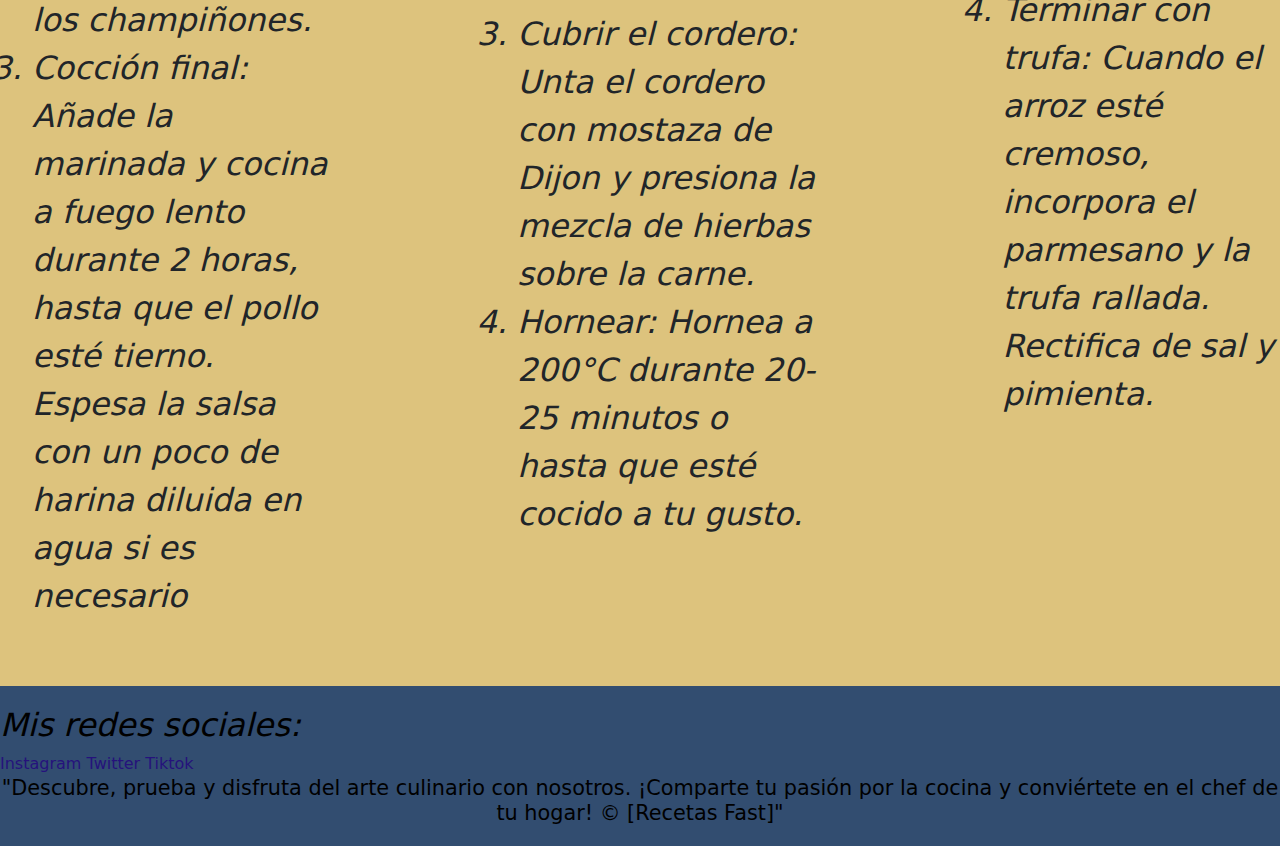
==== commit c0a2530f: "Version final de entrega N°2" ====
--- a/html/elaboradas.html
+++ b/html/elaboradas.html
@@ -14,19 +14,19 @@
 
      <header>
 
-        <nav class="navbar navbar-expand-lg" style="background-color: #b3e0ff;">
+        <nav class="navbar navbar-expand-lg" style="background-color: #202224;">
             <div class="container-fluid d-flex justify-content-between">
-              <a class="navbar-brand fs-1" href="#">Recetas Fast</a>
-              <button class="navbar-toggler" type="button" data-bs-toggle="collapse" data-bs-target="#navbarSupportedContent" aria-controls="navbarSupportedContent" aria-expanded="false" aria-label="Toggle navigation">
+              <a class="navbar-brand fs-1 text-danger" href="#">Recetas Fast</a>
+              <button class="navbar-toggler" type="button" data-bs-toggle="collapse" data-bs-target="#navbarSupportedContent" aria-controls="navbarSupportedContent" aria-expanded="false" aria-label="Toggle navigation"> 
                 <span class="navbar-toggler-icon"></span>
               </button>
-              <div class="collapse navbar-collapse justify-content-center" id="navbarSupportedContent">
+              <div class="collapse navbar-collapse justify-content-center pseudoclase" id="navbarSupportedContent">
                 <ul class="navbar-nav mb-2 mb-lg-0">
                   <li class="nav-item">
-                    <a class="nav-link active" aria-current="page" href="../index.html">Menu</a>
+                    <a class="nav-link active link-success link-offset-2 link-underline-opacity-25 link-underline-opacity-100-hover link-opacity-10-hover" aria-current="page" href="../index.html">Menu</a>
                   </li>
                   <li class="nav-item dropdown">
-                    <a class="nav-link dropdown-toggle" href="#" role="button" data-bs-toggle="dropdown" aria-expanded="false">
+                    <a class="nav-link dropdown-toggle link-success link-offset-2 link-underline-opacity-25 link-underline-opacity-100-hover link-opacity-10-hover" href="#" role="button" data-bs-toggle="dropdown" aria-expanded="false">
                       Recetas
                     </a>
                     <ul class="dropdown-menu mx-auto">
@@ -215,9 +215,9 @@
 
      <h3> Mis redes sociales:</h3>
 
-     <a href="https://www.instagram.com/_lauty_m_/">Instagram</a>
-     <a href="https://x.com/Lauty2605">Twitter</a>
-     <a href="https://www.tiktok.com/@0_lautty_0">Tiktok</a>
+     <a href="https://www.instagram.com/_lauty_m_/" target="_blank">Instagram</a>
+     <a href="https://x.com/Lauty2605" target="_blank">Twitter</a>
+     <a href="https://www.tiktok.com/@0_lautty_0" target="_blank">Tiktok</a>
 
      <h4 class="moverFooter">"Descubre, prueba y disfruta del arte culinario con nosotros. ¡Comparte tu pasión por la cocina y conviértete en el chef de tu hogar! © [Recetas Fast]"</h4>
 
